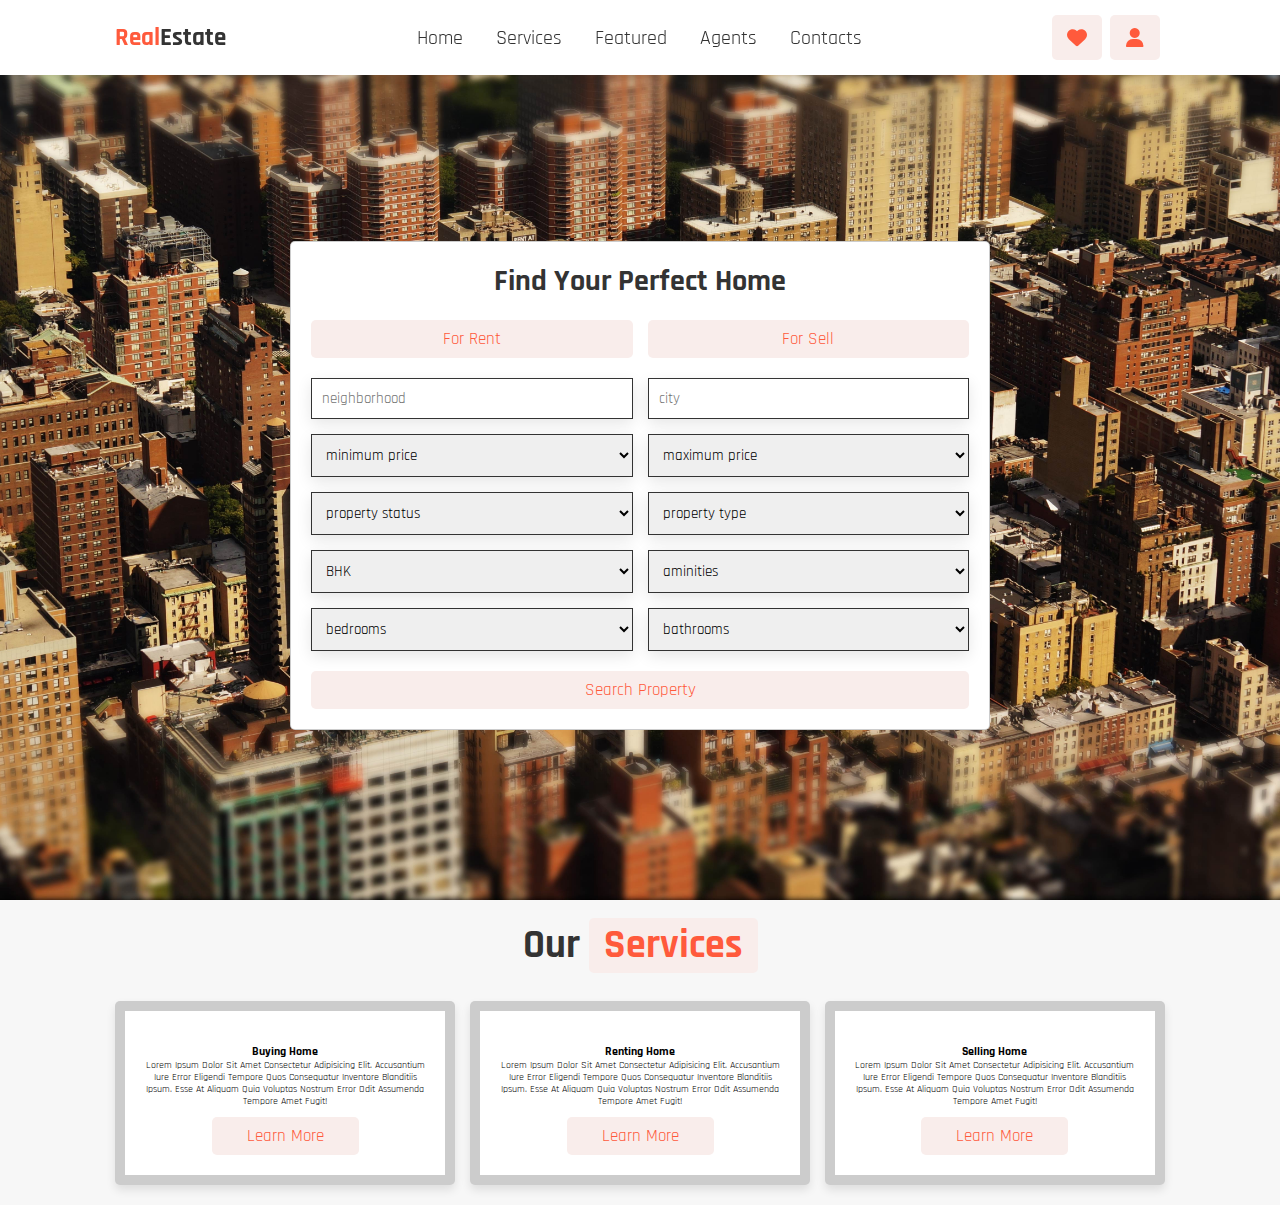
==== index.html @ be9873a5 "First commit" ====
<!DOCTYPE html>
<html lang="en">
    <head>
        <meta charset="UTF-8">
        <meta http-equiv="X-UA-Compatible" content="IE-edge">
        <meta name="viewport" content="width=device-width, initial-scale=1.0">
        <title> REMS </title>

        <!-- font awesome cdn link-->
        <link rel="stylesheet" href="https://cdnjs.cloudflare.com/ajax/libs/font-awesome/6.5.2/css/all.min.css">

      <!--  custom css file link -->
      <link rel="stylesheet" href="css/style.css">


    </head>
    <body>

        <!-- header section starts -->

        <header>

            <a href="#" class="logo"><span>real</span>Estate</a>

            <nav class="navbar">
                <a href="#home">home</a>
                <a href="#services">services</a>
                <a href="#featured">featured</a>
                <a href="#agents">agents</a>
                <a href="#contact">contacts</a>
            </nav>

            <div class="icons">
               <div id="menu-bars" class="fas fa-bars"></div>
               <a href="#" class="fas fa-heart"></a>
               <a href="#" class="fas fa-user"></a>
            </div>
        </header>
        
<!-- header section ends -->

<!-- home section starts-->

<section class="home" id="home">

    <form action="">

        <h3>find your perfect home</h3>

        <div class="buttons-container">
            <a href="#" class="btn">for rent</a>
            <a href="#" class="btn">for sell</a>
        </div>

        <div class="inputBox">
            <input type="search" name="" placeholder="neighborhood" id="">
            <input type="search" name="" placeholder="city" id="">
            <select name="" id="">
                <option value="" disabled hidden selected>minimum price</option>
                <option value="$5000">$5000</option> 
                <option value="$10000">$10000</option> 
                <option value="$15000">$15000</option> 
                <option value="$20000">$20000</option> 
                <option value="$25000">$25000</option> 
            </select>
            <select name="" id="">
                <option value="" disabled hidden selected>maximum price</option>
                <option value="$30000">$30000</option> 
                <option value="$35000">$35000</option> 
                <option value="$40000">$40000</option> 
                <option value="$45000">$45000</option> 
                <option value="$50000">$50000</option> 
            </select>
            <select name="" id="">
                <option value="" disabled hidden selected>property status</option>
                <option value="ready to move">ready to move</option> 
                <option value="under construction">under construction</option> 
                <option value="furnished">furnished</option> 
                <option value="semi-furnished">semi-furnished</option> 
                <option value="unfurnished">unfurnished</option> 
            </select>
            <select name="" id="">
                <option value="" disabled hidden selected>property type</option>
                <option value="flat">flat</option> 
                <option value="house">house</option> 
                <option value="shop">shop</option> 
                <option value="warehouse">warehouse</option> 
                <option value="land">land</option> 
            </select>
            <select name="" id="">
                <option value="" disabled hidden selected>BHK</option>
                <option value="1 BHK">1 BHK</option> 
                <option value="2 BHK">2 BHK</option> 
                <option value="3 BHK">3 BHK</option> 
                <option value="4 BHK">4 BHK</option> 
                <option value="5 BHK">5 BHK</option> 
            </select>
            <select name="" id="">
                <option value="" disabled hidden selected>aminities</option>
                <option value="parking sapce">parking sapce</option> 
                <option value="swimming pool">swimming pool</option> 
                <option value="playground">playground</option> 
                <option value="security">security</option> 
                <option value="all">all</option> 
            </select>
            <select name="" id="">
                <option value="" disabled hidden selected>bedrooms</option>
                <option value="1 bedroom">1 bedroom</option> 
                <option value="2 bedroom">2 bedroom</option> 
                <option value="3 bedroom">3 bedroom</option> 
                <option value="4 bedroom">4 bedroom</option> 
                <option value="5 bedroom">5 bedroom</option> 
            </select>
            <select name="" id="">
                <option value="" disabled hidden selected>bathrooms</option>
                <option value="1 bathroom">1 bathroom</option>
                <option value="2 bathroom">2 bathroom</option>
                <option value="3 bathroom">3 bathroom</option>
                <option value="4 bathroom">4 bathroom</option>
                <option value="5 bathroom">5 bathroom</option>
            </select>
        </div>

        <input type="submit" value="search property" class="btn">
    </form>

</section>

<!-- home section ends -->

<!-- services section starts -->

<section class="services" id="services">

    <h1 class="heading"> our <span>services</span> </h1>

    <div class="box-container">

        <div class="box">
            <img src="../REMS/images/s1.1.png" alt="">
            <h3>buying home</h3>
            <p>Lorem ipsum dolor sit amet consectetur adipisicing elit. Accusantium iure error eligendi tempore quos consequatur inventore blanditiis ipsum. Esse at aliquam quia voluptas nostrum error odit assumenda tempore amet fugit!</p>
            <a href="#" class="btn">learn more</a>
        </div>

        <div class="box">
            <img src="../REMS/images/s2.1.png" alt="">
            <h3>renting home</h3>
            <p>Lorem ipsum dolor sit amet consectetur adipisicing elit. Accusantium iure error eligendi tempore quos consequatur inventore blanditiis ipsum. Esse at aliquam quia voluptas nostrum error odit assumenda tempore amet fugit!</p>
            <a href="#" class="btn">learn more</a>
        </div>

        <div class="box">
            <img src="../REMS/images/s3.1.png" alt="">
            <h3>selling home</h3>
            <p>Lorem ipsum dolor sit amet consectetur adipisicing elit. Accusantium iure error eligendi tempore quos consequatur inventore blanditiis ipsum. Esse at aliquam quia voluptas nostrum error odit assumenda tempore amet fugit!</p>
            <a href="#" class="btn">learn more</a>
        </div>
    </div>
</section>
<!-- services section ends -->

<!-- featured section starts -->


<!-- featured section ends -->























<!-- javascript part-->
<script>

let menu = document.querySelector('#menu-bars');
let navbar = document.querySelector('.navbar');

menu.onclick = () =>{
    navbar.classList.toggle('active');
    menu.classList.toggle('fa-times');
}

window.onscroll = () =>{
    navbar.classList.remove('active');
    menu.classList.remove('fa-times');
}
</script>

</body>
</html>
---- css/style.css ----
/*
@import url('https://fonts.googleapis.com/css2?family=Jersey+15&display=swap');
*/

@import url('https://fonts.googleapis.com/css2?family=Rajdhani:wght@300;400;500;600;700&display=swap');

:root{
    --red:#ff5a3c;
    --light-red:#f9edeb;
}




*{
/*font-family: "Jersey 15", sans-serif;*/
font-family: "Rajdhani", sans-serif;
margin: 0; padding: 0;
box-sizing: border-box;
outline: none; border: none;
text-decoration: none;
text-transform: capitalize;
}

html{
    font-size: 62.5%;
    overflow-x: hidden;
    scroll-behavior: smooth;
    scroll-padding-top: 7rem;
}

body{
    background: #f7f7f7;
}

section{
    padding: 2rem 9%;
}

.btn{
    margin-top: 1rem;
    display: inline-block;
    padding: .8rem 3.5rem;
    border-radius: .5rem;
    font-size: 1.7rem;
    color: var(--red);
    background: var(--light-red);
    cursor: pointer;
    text-align: center;
}

.btn:hover{
   background: var(--red);
   color: #fff;
}

.heading{
    text-align: center;
    color: #333;
    font-size: 4rem;
    padding-bottom: 3rem;
}

.heading span{
    color:var(--red);
    background: var(--light-red);
    border-radius: .5rem;
    padding: .2rem 1.5rem;
}

header{
    position: fixed;
    top: 0; left: 0; right: 0;
    z-index: 1000;
    background: #fff;
    padding: 1.5rem 9%;
    box-shadow: 0 .5rem 1rem rgba(0, 0, 0, .1);
    display: flex;
    align-items: center;
    justify-content: space-between;
}

header .logo{
    font-weight: bolder;
    font-size: 2.5rem;
    color: #333;
}

header .logo span{
    color:var(--red);

}

header .navbar a{
    color: #333;
    font-size: 2rem;
    padding: 0 1.5rem;
}

header .navbar a.hover{
    color:var(var(--red));
}

header .icons #menu-bars,
header .icons a{
    height: 4.5rem;
    line-height: 4.5rem;
    width: 5rem;
    font-size: 2rem;
    margin-right: .5rem;
    border-radius: .5rem;
    color:var(--red);
    background:var(--light-red);
    text-align: center;
}

header .icons #menu-bars:hover,
header .icons a:hover{
    background-color:var(--red);
    color:#fff;
}  

header .icons #menu-bars{
    display: none;
}


.home{
    min-height: 100vh;
    background:url(../images/bgn.jpg) no-repeat;
    background-size: cover;
    background-position: center;
    background-attachment: fixed;
    display: flex;
    align-items: center;
    justify-content: center;
}

.home form{
    margin-top: 7rem;
    background: #fff;
    border-radius: .5rem;
    box-shadow: 0 .5 1rem rgba(0, 0, 0, .2);
    border: .1rem solid rgba(0, 0, 0, .2);
    width: 70rem;
    padding: 2rem;
}

.home form h3{
    text-align: center;
    color: #333;
    font-size: 3rem;
}

.home form .buttons-container{
    display: flex;
    gap: 1.5rem;
}

.home form .buttons-container .btn{
    flex: 1;
    
}

.home form .inputBox{
    display: flex;
    flex-wrap: wrap;
    gap: 1.5rem;
    margin-top: 2rem;
}

.home form .inputBox input,
.home form .inputBox select{
    flex: 1 1 25rem;
    border: .1rem solid #333;
    box-shadow: 0 .5rem 1.5rem rgba(0, 0, 0, .1);
    font-size: 1.5rem;
    padding: 1rem;
    text-transform: none;
}

.home form .btn{
    width: 100%;
    margin-top: 2rem;
}

.services .box-container{
    display: flex;
    flex-wrap: wrap;
    gap: 1.5rem;
}

.services .box-container .box{
    flex: 1 1 30rem;
    border-radius: .5rem;
    background: #fff;
    box-shadow: 0 .5rem 1rem rgba(0, 0, 0, .1);
    border: 1rem solid rgba(0, 0, 0, .2);
    text-align: center;
    padding: 2rem;
}

.services .box-container .box img{
    font-size: 1.5rem;
    color: #666;
    padding: .5rem 0;
    line-height: 2;
}












/* media quriies  */
@media (max-width:991px){
    html{
        font-size: 55%;
    }

    header{
        padding:1.5rem 1rem;
    }

    section{
        padding: 1.5rem;
    }
}

@media (max-width:768px){
    header .icons #menu-bars{
        display: inline-block;
    }    

    header .navbar{
        position: absolute;
        left: 0; right: 0%; top: 100%;
        background: #f7f7f7;
        border-top: .1rem solid #333;
        border-bottom: .2s linear;
        clip-path: polygon(0 0, 100% 0, 100% 0, 0 0);
    }

    header .navbar.active{
        clip-path: polygon(0 0, 100% 0, 100% 100%, 0% 100%);
    }

    header .navbar a{
        display: block;
        padding: 1.5rem;
        margin: 1.5rem;
        background: #fff;
        border:.1rem solid #333;
        box-shadow: 0 .5rem 1rem rgba(0, 0, 0, .1);
        border-radius: .5rem;
    }
}

@media (max-width:450px){
    html{
        font-size: 50%;
    }
}
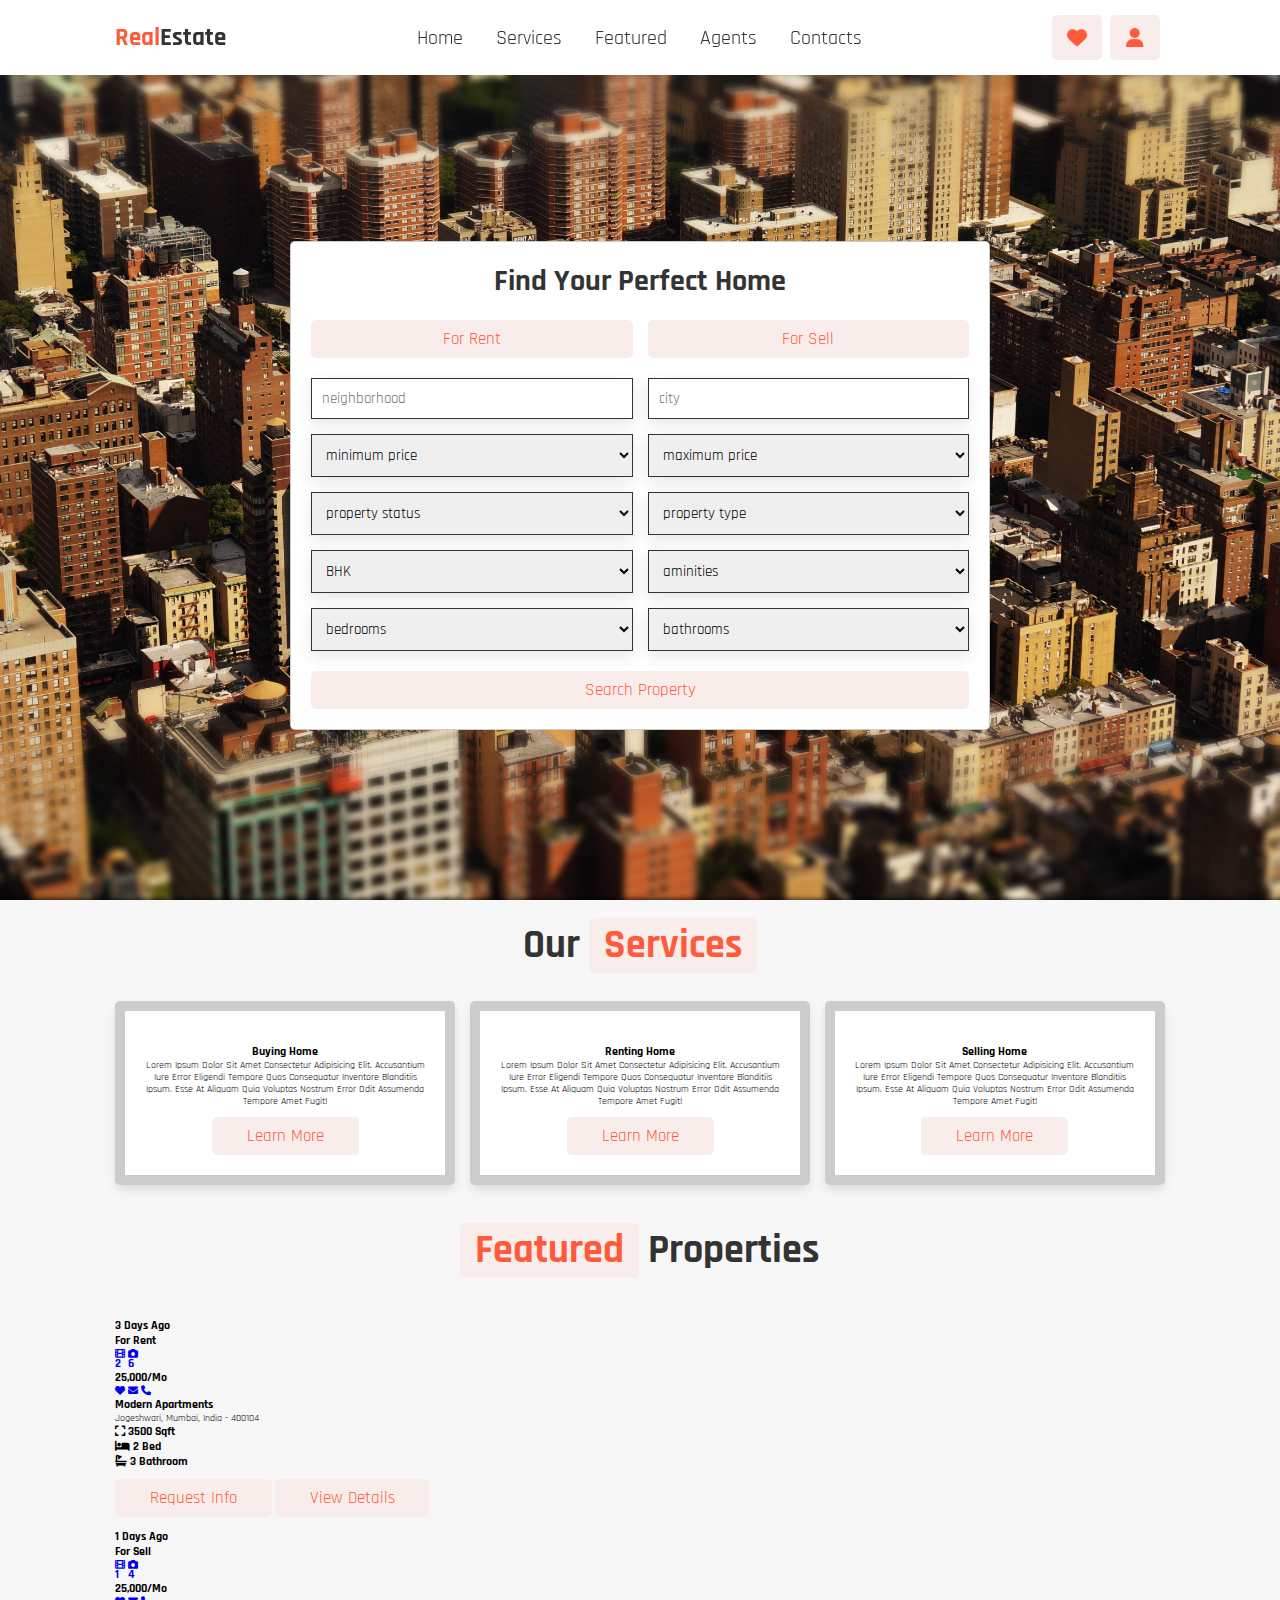
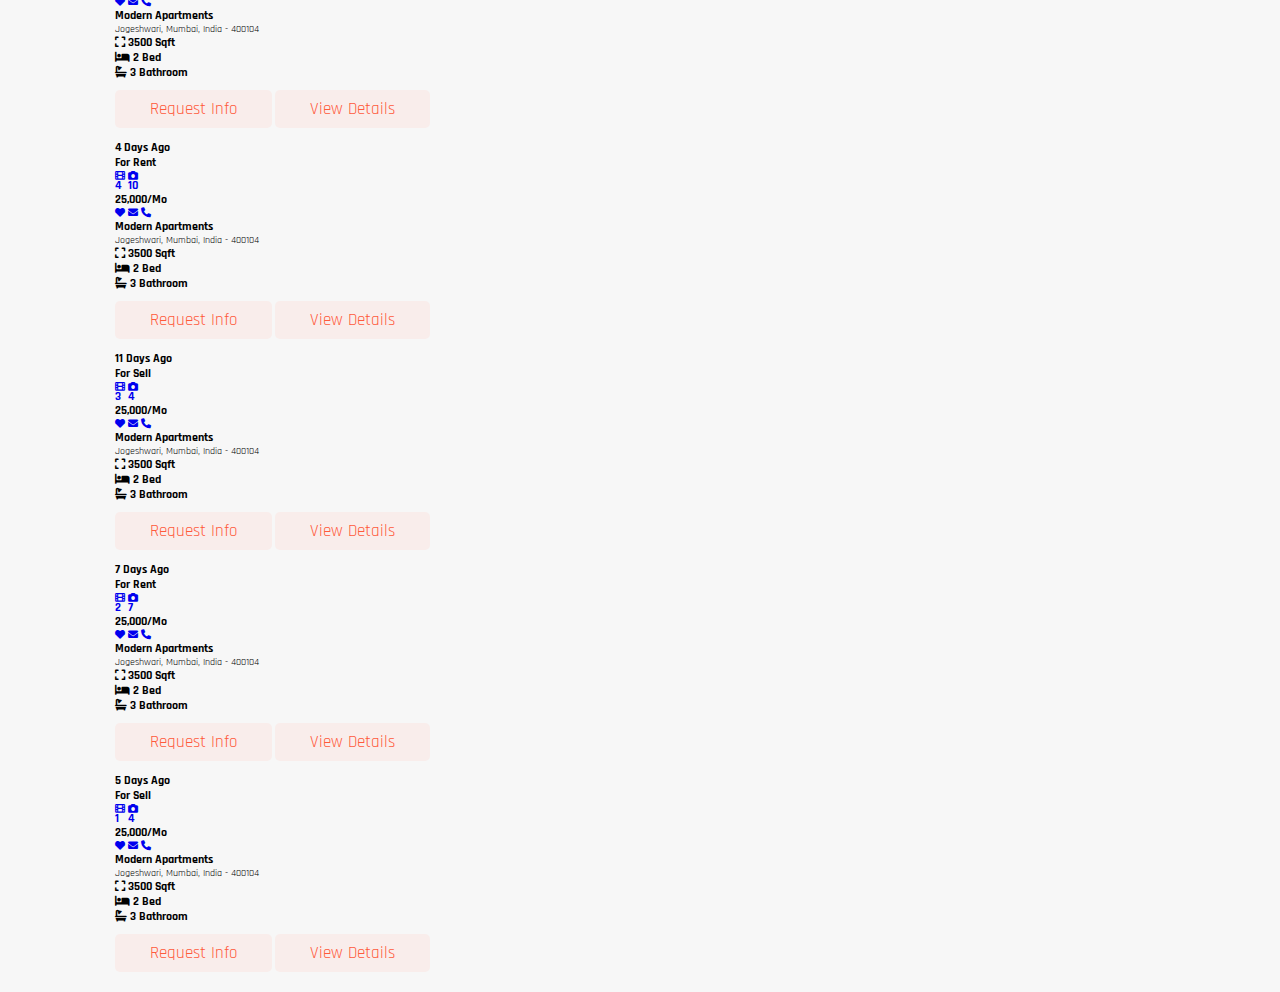
==== commit 00d46898: "Fix" ====
--- a/index.html
+++ b/index.html
@@ -10,7 +10,7 @@
         <link rel="stylesheet" href="https://cdnjs.cloudflare.com/ajax/libs/font-awesome/6.5.2/css/all.min.css">
 
       <!--  custom css file link -->
-      <link rel="stylesheet" href="css/style.css">
+      <link rel="stylesheet" href="../css/style.css">
 
 
     </head>
@@ -137,21 +137,21 @@
     <div class="box-container">
 
         <div class="box">
-            <img src="../REMS/images/s1.1.png" alt="">
+            <img src="../images/s1.1.jpg" alt="">
             <h3>buying home</h3>
             <p>Lorem ipsum dolor sit amet consectetur adipisicing elit. Accusantium iure error eligendi tempore quos consequatur inventore blanditiis ipsum. Esse at aliquam quia voluptas nostrum error odit assumenda tempore amet fugit!</p>
             <a href="#" class="btn">learn more</a>
         </div>
 
         <div class="box">
-            <img src="../REMS/images/s2.1.png" alt="">
+            <img src="../images/s2.1.jpg" alt="">
             <h3>renting home</h3>
             <p>Lorem ipsum dolor sit amet consectetur adipisicing elit. Accusantium iure error eligendi tempore quos consequatur inventore blanditiis ipsum. Esse at aliquam quia voluptas nostrum error odit assumenda tempore amet fugit!</p>
             <a href="#" class="btn">learn more</a>
         </div>
 
         <div class="box">
-            <img src="../REMS/images/s3.1.png" alt="">
+            <img src="../images/s3.1.jpg" alt="">
             <h3>selling home</h3>
             <p>Lorem ipsum dolor sit amet consectetur adipisicing elit. Accusantium iure error eligendi tempore quos consequatur inventore blanditiis ipsum. Esse at aliquam quia voluptas nostrum error odit assumenda tempore amet fugit!</p>
             <a href="#" class="btn">learn more</a>
@@ -162,7 +162,253 @@
 
 <!-- featured section starts -->
 
-
+<section class="featured" id="featured">
+
+    <h1 class="heading"> <span>featured</span> properties </h1>
+
+    <div class="box-container">
+
+        <!-- 1 -->
+
+        <div class="box">
+
+            <div class="image-container">
+                <img src="https://housing-images.n7net.in/012c1500/376ad5ca2b99c55641505dd38dfd985c/v0/fs.jpeg" alt="">
+                <div class="info">
+                    <h3> 3 days ago</h3>
+                    <h3> for rent </h3>
+                </div>
+                <div class="icons">
+                    <a href="#" class="fas fa-film"><h3>2</h3></a>
+                    <a href="#" class="fas fa-camera"><h3>6</h3></a>
+                </div>
+            </div>
+            <div class="content">
+                <div class="price">
+                    <h3>25,000/mo</h3>
+                    <a href="#" class="fas fa-heart"></a> 
+                    <a href="#" class="fas fa-envelope"></a> 
+                    <a href="#" class="fas fa-phone"></a> 
+                </div>
+            <div class="location">
+                <h3>modern apartments</h3>
+                <p>jogeshwari, mumbai, india - 400104</p>
+            </div>
+            <div class="details">
+                <h3> <i class="fas fa-expand"></i> 3500 sqft </h3>
+                <h3> <i class="fas fa-bed"></i> 2 bed </h3>
+                <h3> <i class="fas fa-bath"></i> 3 bathroom </h3>
+            </div>  
+        
+        <div class="buttons">
+            <a href="#" class="btn">request info</a>
+            <a href="#" class="btn">view details</a>
+        </div>
+    </div>
+</div>
+
+
+        <!-- 2 -->
+
+        <div class="box">
+
+            <div class="image-container">
+                <img src="https://housing-images.n7net.in/012c1500/2820d4ae00b3ce3fc4af84c2e095df73/v0/fs.jpeg" alt="">
+                <div class="info">
+                    <h3> 1 days ago</h3>
+                    <h3> for sell </h3>
+                </div>
+                <div class="icons">
+                    <a href="#" class="fas fa-film"> <h3> 1 </h3> </a>
+                    <a href="#" class="fas fa-camera"> <h3> 4 </h3> </a>
+                </div>
+            </div>
+            <div class="content">
+                <div class="price">
+                    <h3>25,000/mo</h3>
+                    <a href="#" class="fas fa-heart"></a> 
+                    <a href="#" class="fas fa-envelope"></a> 
+                    <a href="#" class="fas fa-phone"></a> 
+                </div>
+            <div class="location">
+                <h3>modern apartments</h3>
+                <p>jogeshwari, mumbai, india - 400104</p>
+            </div>
+            <div class="details">
+                <h3> <i class="fas fa-expand"></i> 3500 sqft </h3>
+                <h3> <i class="fas fa-bed"></i> 2 bed </h3>
+                <h3> <i class="fas fa-bath"></i> 3 bathroom </h3>
+            </div>  
+        
+        <div class="buttons">
+            <a href="#" class="btn">request info</a>
+            <a href="#" class="btn">view details</a>
+        </div>
+    </div>    
+</div>
+
+
+        <!-- 3 -->
+
+        <div class="box">
+
+            <div class="image-container">
+                <img src="https://housing-images.n7net.in/012c1500/203b694adbeec4248b8718a3b1bd56b5/v0/fs.jpg" alt="">
+                <div class="info">
+                    <h3> 4 days ago</h3>
+                    <h3> for rent </h3>
+                </div>
+                <div class="icons">
+                    <a href="#" class="fas fa-film"> <h3> 4 </h3> </a>
+                    <a href="#" class="fas fa-camera"> <h3> 10 </h3> </a>
+                </div>
+            </div>
+            <div class="content">
+                <div class="price">
+                    <h3>25,000/mo</h3>
+                    <a href="#" class="fas fa-heart"></a> 
+                    <a href="#" class="fas fa-envelope"></a> 
+                    <a href="#" class="fas fa-phone"></a> 
+                </div>
+            <div class="location">
+                <h3>modern apartments</h3>
+                <p>jogeshwari, mumbai, india - 400104</p>
+            </div>
+            <div class="details">
+                <h3> <i class="fas fa-expand"></i> 3500 sqft </h3>
+                <h3> <i class="fas fa-bed"></i> 2 bed </h3>
+                <h3> <i class="fas fa-bath"></i> 3 bathroom </h3>
+            </div>  
+        
+        <div class="buttons">
+            <a href="#" class="btn">request info</a>
+            <a href="#" class="btn">view details</a>
+        </div>
+    </div>
+</div>
+
+
+        <!-- 4 -->
+
+        
+        <div class="box">
+
+            <div class="image-container">
+                <img src="https://housing-images.n7net.in/012c1500/4b4434d0976657ac82e376d547b1c59c/v0/fs.jpeg" alt="">
+                <div class="info">
+                    <h3> 11 days ago</h3>
+                    <h3> for sell </h3>
+                </div>
+                <div class="icons">
+                    <a href="#" class="fas fa-film"> <h3> 3 </h3> </a>
+                    <a href="#" class="fas fa-camera"> <h3> 4 </h3> </a>
+                </div>
+            </div>
+            <div class="content">
+                <div class="price">
+                    <h3>25,000/mo</h3>
+                    <a href="#" class="fas fa-heart"></a> 
+                    <a href="#" class="fas fa-envelope"></a> 
+                    <a href="#" class="fas fa-phone"></a> 
+                </div>
+            <div class="location">
+                <h3>modern apartments</h3>
+                <p>jogeshwari, mumbai, india - 400104</p>
+            </div>
+            <div class="details">
+                <h3> <i class="fas fa-expand"></i> 3500 sqft </h3>
+                <h3> <i class="fas fa-bed"></i> 2 bed </h3>
+                <h3> <i class="fas fa-bath"></i> 3 bathroom </h3>
+            </div>  
+        
+        <div class="buttons">
+            <a href="#" class="btn">request info</a>
+            <a href="#" class="btn">view details</a>
+        </div>
+    </div>
+</div>
+
+
+        <!-- 5 -->
+
+        
+        <div class="box">
+
+            <div class="image-container">
+                <img src="https://housing-images.n7net.in/012c1500/045d7229da0fc20b347deeb621adb66b/v0/fs.jpeg" alt="">
+                <div class="info">
+                    <h3> 7 days ago</h3>
+                    <h3> for rent </h3>
+                </div>
+                <div class="icons">
+                    <a href="#" class="fas fa-film"> <h3> 2 </h3> </a>
+                    <a href="#" class="fas fa-camera"> <h3> 7 </h3> </a>
+                </div>
+            </div>
+            <div class="content">
+                <div class="price">
+                    <h3>25,000/mo</h3>
+                    <a href="#" class="fas fa-heart"></a> 
+                    <a href="#" class="fas fa-envelope"></a> 
+                    <a href="#" class="fas fa-phone"></a> 
+                </div>
+            <div class="location">
+                <h3>modern apartments</h3>
+                <p>jogeshwari, mumbai, india - 400104</p>
+            </div>
+            <div class="details">
+                <h3> <i class="fas fa-expand"></i> 3500 sqft </h3>
+                <h3> <i class="fas fa-bed"></i> 2 bed </h3>
+                <h3> <i class="fas fa-bath"></i> 3 bathroom </h3>
+            </div>  
+        
+        <div class="buttons">
+            <a href="#" class="btn">request info</a>
+            <a href="#" class="btn">view details</a>
+        </div>
+    </div>
+</div>
+
+        <!-- 6 -->
+
+
+        <div class="box">
+
+            <div class="image-container">
+                <img src="https://housing-images.n7net.in/01c16c28/04823b43ef2d843ff7b2fba5a3ac55c8/v0/fs.jpg" alt="">
+                <div class="info">
+                    <h3> 5 days ago</h3>
+                    <h3> for sell </h3>
+                </div>
+                <div class="icons">
+                    <a href="#" class="fas fa-film"> <h3> 1 </h3> </a>
+                    <a href="#" class="fas fa-camera"> <h3> 4 </h3> </a>
+                </div>
+            </div>
+            <div class="content">
+                <div class="price">
+                    <h3>25,000/mo</h3>
+                    <a href="#" class="fas fa-heart"></a> 
+                    <a href="#" class="fas fa-envelope"></a> 
+                    <a href="#" class="fas fa-phone"></a> 
+                </div>
+                <div class="location">
+                    <h3>modern apartments</h3>
+                    <p>jogeshwari, mumbai, india - 400104</p>
+                </div>
+                <div class="details">
+                    <h3> <i class="fas fa-expand"></i> 3500 sqft </h3>
+                    <h3> <i class="fas fa-bed"></i> 2 bed </h3>
+                    <h3> <i class="fas fa-bath"></i> 3 bathroom </h3>
+                </div>  
+                <div class="buttons">
+                 <a href="#" class="btn">request info</a>
+                 <a href="#" class="btn">view details</a>
+                </div>
+           </div>
+        </div>
+
+</section>
 <!-- featured section ends -->
 
 
@@ -205,4 +451,4 @@
 </script>
 
 </body>
-</html>+</html>
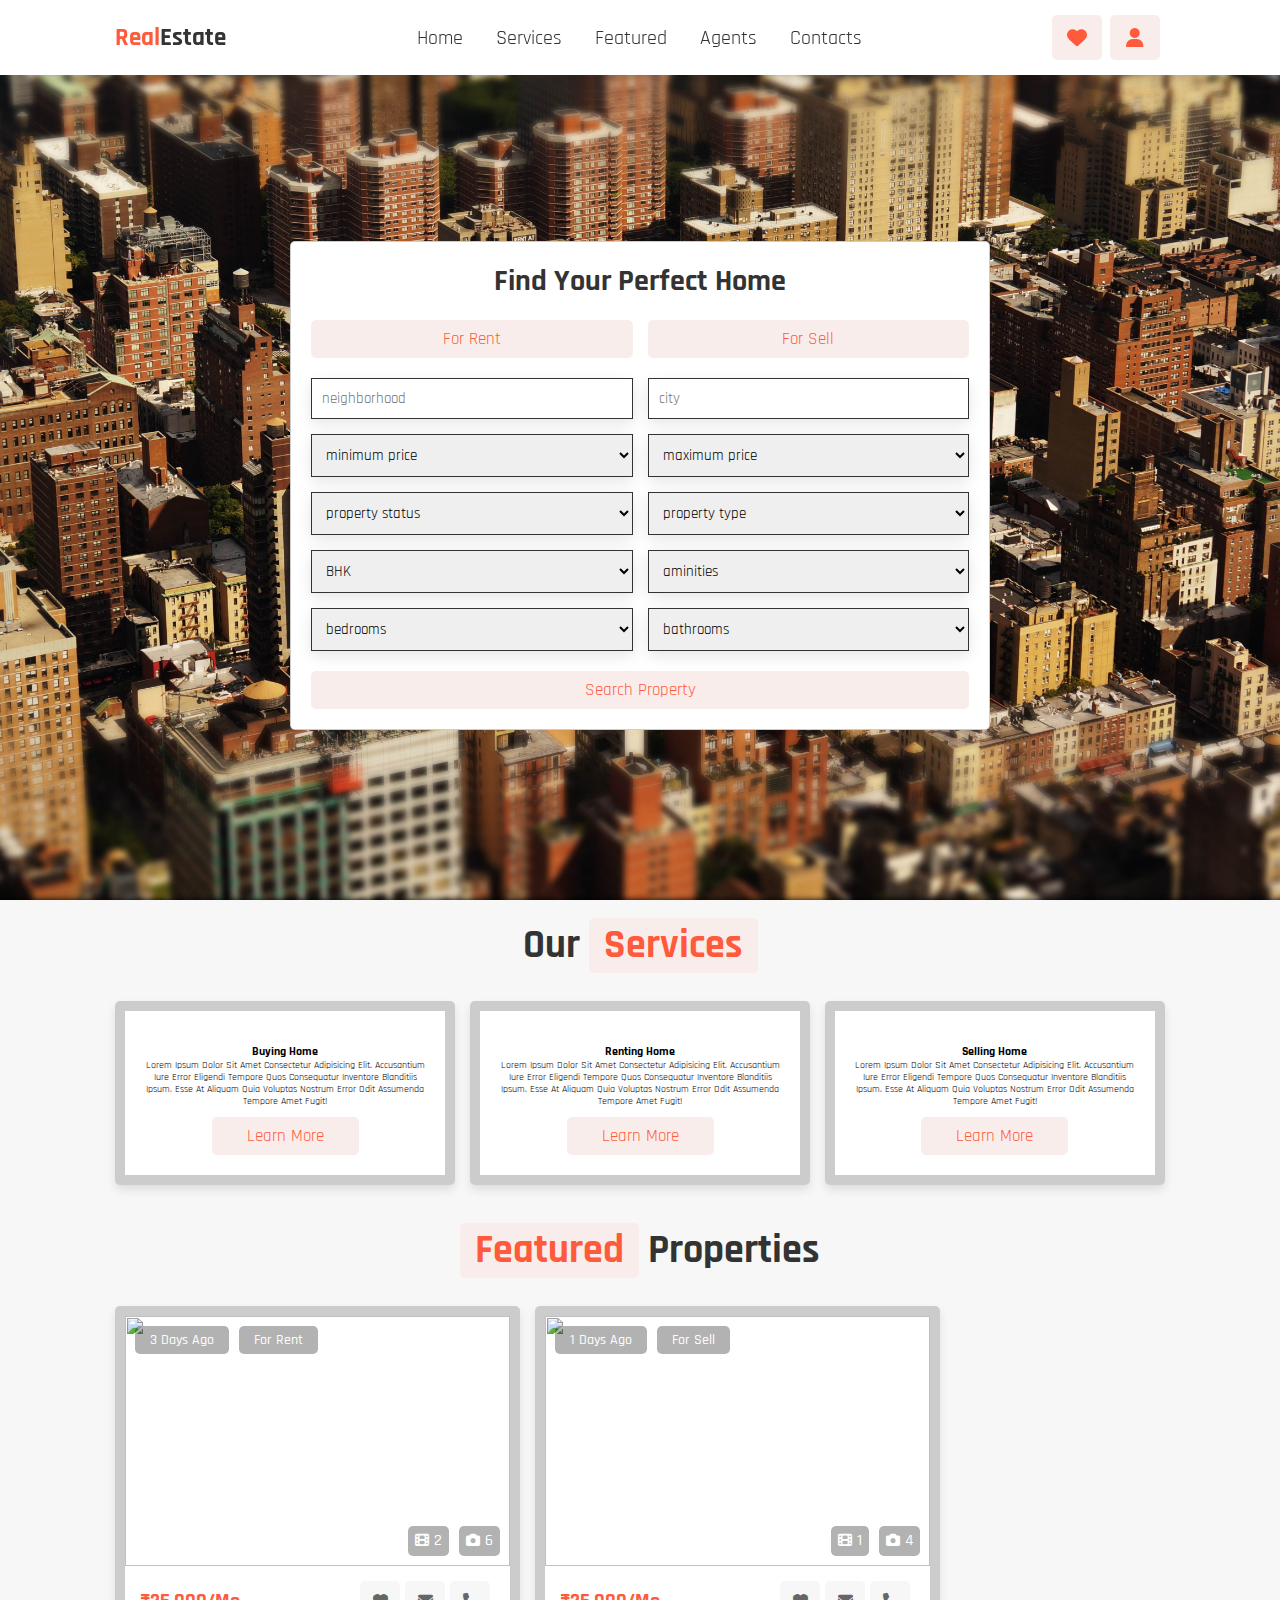
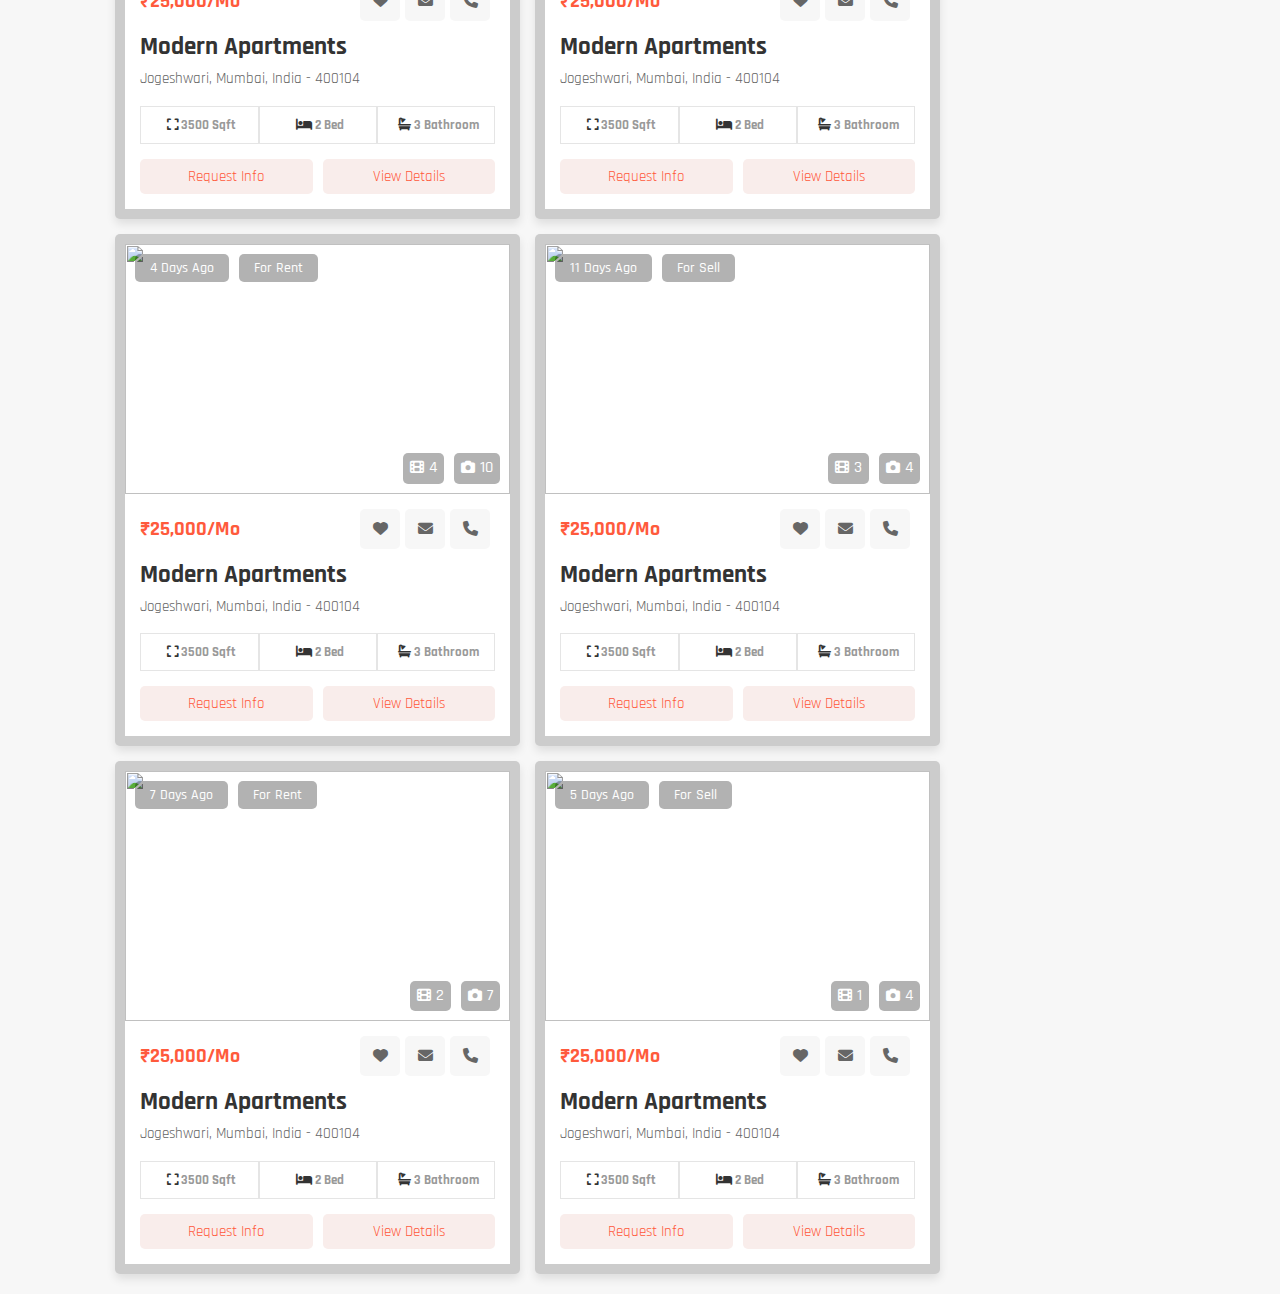
==== commit 7e751f30: "Fix" ====
--- a/index.html
+++ b/index.html
@@ -10,7 +10,7 @@
         <link rel="stylesheet" href="https://cdnjs.cloudflare.com/ajax/libs/font-awesome/6.5.2/css/all.min.css">
 
       <!--  custom css file link -->
-      <link rel="stylesheet" href="../css/style.css">
+      <link rel="stylesheet" href="css/style.css">
 
 
     </head>
@@ -137,21 +137,21 @@
     <div class="box-container">
 
         <div class="box">
-            <img src="../images/s1.1.jpg" alt="">
+            <img src="images/s1.1.jpg" alt="">
             <h3>buying home</h3>
             <p>Lorem ipsum dolor sit amet consectetur adipisicing elit. Accusantium iure error eligendi tempore quos consequatur inventore blanditiis ipsum. Esse at aliquam quia voluptas nostrum error odit assumenda tempore amet fugit!</p>
             <a href="#" class="btn">learn more</a>
         </div>
 
         <div class="box">
-            <img src="../images/s2.1.jpg" alt="">
+            <img src="images/s2.1.jpg" alt="">
             <h3>renting home</h3>
             <p>Lorem ipsum dolor sit amet consectetur adipisicing elit. Accusantium iure error eligendi tempore quos consequatur inventore blanditiis ipsum. Esse at aliquam quia voluptas nostrum error odit assumenda tempore amet fugit!</p>
             <a href="#" class="btn">learn more</a>
         </div>
 
         <div class="box">
-            <img src="../images/s3.1.jpg" alt="">
+            <img src="images/s3.1.jpg" alt="">
             <h3>selling home</h3>
             <p>Lorem ipsum dolor sit amet consectetur adipisicing elit. Accusantium iure error eligendi tempore quos consequatur inventore blanditiis ipsum. Esse at aliquam quia voluptas nostrum error odit assumenda tempore amet fugit!</p>
             <a href="#" class="btn">learn more</a>
@@ -185,7 +185,7 @@
             </div>
             <div class="content">
                 <div class="price">
-                    <h3>25,000/mo</h3>
+                    <h3>₹25,000/mo</h3>
                     <a href="#" class="fas fa-heart"></a> 
                     <a href="#" class="fas fa-envelope"></a> 
                     <a href="#" class="fas fa-phone"></a> 
@@ -225,7 +225,7 @@
             </div>
             <div class="content">
                 <div class="price">
-                    <h3>25,000/mo</h3>
+                    <h3>₹25,000/mo</h3>
                     <a href="#" class="fas fa-heart"></a> 
                     <a href="#" class="fas fa-envelope"></a> 
                     <a href="#" class="fas fa-phone"></a> 
@@ -265,7 +265,7 @@
             </div>
             <div class="content">
                 <div class="price">
-                    <h3>25,000/mo</h3>
+                    <h3>₹25,000/mo</h3>
                     <a href="#" class="fas fa-heart"></a> 
                     <a href="#" class="fas fa-envelope"></a> 
                     <a href="#" class="fas fa-phone"></a> 
@@ -306,7 +306,7 @@
             </div>
             <div class="content">
                 <div class="price">
-                    <h3>25,000/mo</h3>
+                    <h3>₹25,000/mo</h3>
                     <a href="#" class="fas fa-heart"></a> 
                     <a href="#" class="fas fa-envelope"></a> 
                     <a href="#" class="fas fa-phone"></a> 
@@ -347,7 +347,7 @@
             </div>
             <div class="content">
                 <div class="price">
-                    <h3>25,000/mo</h3>
+                    <h3>₹25,000/mo</h3>
                     <a href="#" class="fas fa-heart"></a> 
                     <a href="#" class="fas fa-envelope"></a> 
                     <a href="#" class="fas fa-phone"></a> 
@@ -387,7 +387,7 @@
             </div>
             <div class="content">
                 <div class="price">
-                    <h3>25,000/mo</h3>
+                    <h3>₹25,000/mo</h3>
                     <a href="#" class="fas fa-heart"></a> 
                     <a href="#" class="fas fa-envelope"></a> 
                     <a href="#" class="fas fa-phone"></a> 
--- a/css/style.css
+++ b/css/style.css
@@ -208,6 +208,168 @@
 }
 
 
+.featured .box-container{
+    display: flex;
+    flex-wrap: wrap;
+    gap: 1.5rem;
+}
+
+.featured .box-container .box{
+    border: 1rem solid rgba(0, 0, 0, .2);
+    box-shadow: 0 .5rem 1rem rgba(0, 0, 0, .1);
+    border-radius: .5rem;
+    overflow: hidden;
+    background: #fff;
+    flex: 1 1 30;
+    width: 40.5rem;
+}
+
+.featured .box-container .box .image-container{
+    overflow: hidden;
+    position: relative;
+    width: 100%;
+    height:25rem;
+}
+
+.featured .box-container .box .image-container img{
+    width: 100%;
+    height: 100%;
+    object-fit: cover;
+    transition: .2s linear;
+}
+
+.featured .box-container .box:hover .image-container img{
+    transform: scale(1.1);
+}
+
+.featured .box-container .box .image-container .info{
+    position: absolute;
+    top: 1rem; left: 0;
+    display: flex;
+}
+
+.featured .box-container .box .image-container .info h3{
+    font-weight: 500;
+    font-size: 1.4rem;
+    color: #fff;
+    background: rgba(0, 0, 0, .3);
+    border-radius: .5rem;
+    padding: .5rem 1.5rem;
+    margin-left: 1rem;
+}
+
+.featured .box-container .box .image-container .icons{
+    position: absolute;
+    bottom: 1rem; right: 0;
+    display: flex;
+}
+
+.featured .box-container .box .image-container .icons a{
+    font-size: 1.4rem;
+    color: #fff;
+    display: flex;
+    border-radius: .5rem;
+    background: rgba(0, 0, 0, .3);
+    margin-right: 1rem;
+    padding: .7rem;
+}
+
+.featured .box-container .box .image-container .icons a h3{
+    font-weight: 500;
+    padding-left: .5rem;
+}
+
+.featured .box-container .box .image-container .icons a:hover{
+    background: var(--red);
+}
+
+.featured .box-container .box .content{
+    padding: 1.5rem;
+}
+
+.featured .box-container .box .content .price{
+    display: flex;
+    align-items: center;
+}
+
+.featured .box-container .box .content .price h3{
+    color: var(--red);
+    font-size: 2rem;
+    margin-right: auto;
+}
+
+.featured .box-container .box .content .price a{
+    color: #666;
+    font-size: 1.5rem;
+    margin-right: .5rem;
+    border-radius: .5rem;
+    height: 4rem;
+    width: 4rem;
+    line-height: 4rem;
+    text-align: 4rem;
+    text-align: center;
+    background: #f7f7f7;
+}
+
+.featured .box-container .box .content .price a:hover{
+    background: var(--red);
+    color: #f7f7f7;
+}
+
+.featured .box-container .box .content .location{
+    padding: 1rem 0;
+}
+
+.featured .box-container .box .content .location h3{
+    font-size: 2.5rem;
+    color: #333;
+}
+
+.featured .box-container .box .content .location p{
+    font-size: 1.5rem;
+    color: #666;
+    line-height: 1.5;
+    padding-top: .5rem;
+}
+
+
+.featured .box-container .box .content .details{
+    padding: .5rem 0;
+    display: flex;
+}
+
+.featured .box-container .box .content .details h3{
+    flex: 1;
+    padding: 1rem;
+    border: .1rem solid rgba(0, 0, 0, .1);
+    color: #999;
+    font-size: 1.3rem;
+    text-align: center;
+}
+
+.featured .box-container .box .content .details h3 i{
+    color: #333;
+    padding-left: .5rem;
+}
+
+.featured .box-container .box .content .buttons{
+    display: flex;
+    gap: 1rem;
+}
+
+.featured .box-container .box .content .buttons .btn{
+    flex: 1;
+    font-size: 1.5rem;
+}
+
+
+
+
+
+
+
+
+
 
 
 
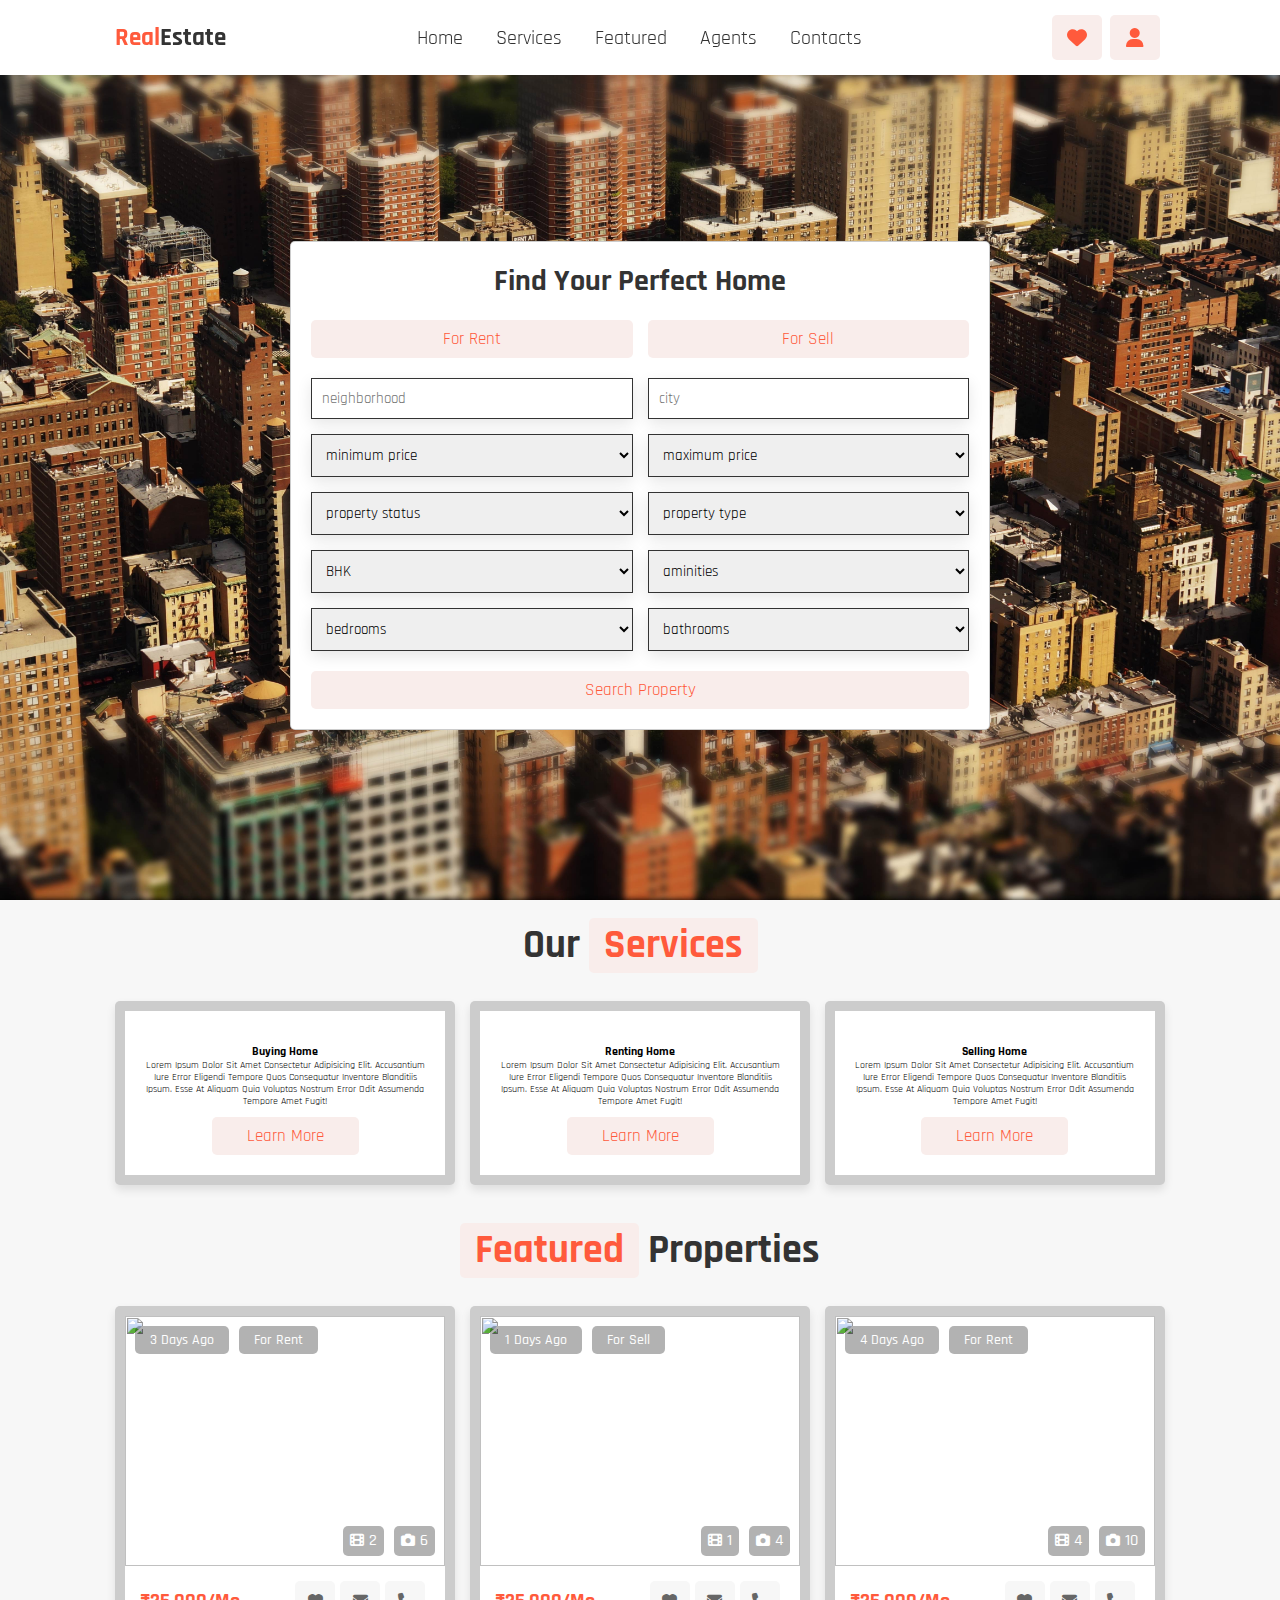
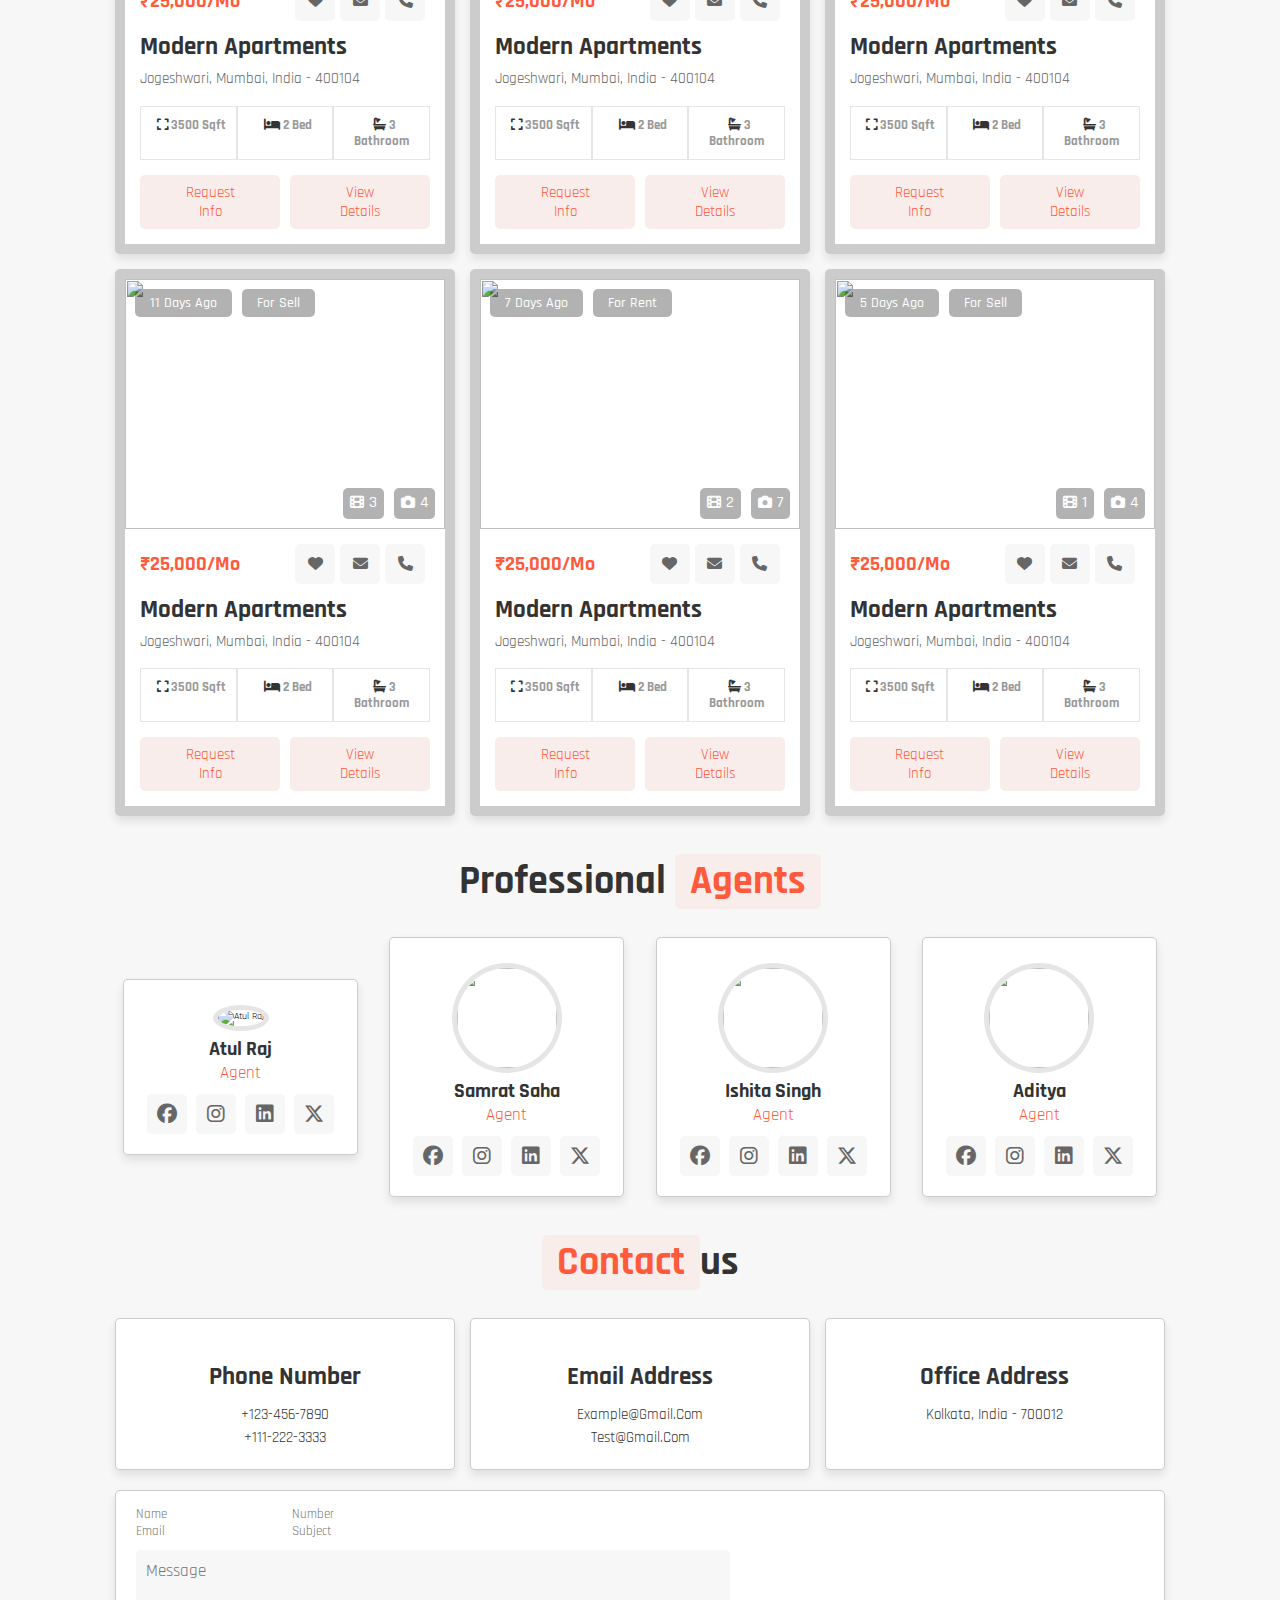
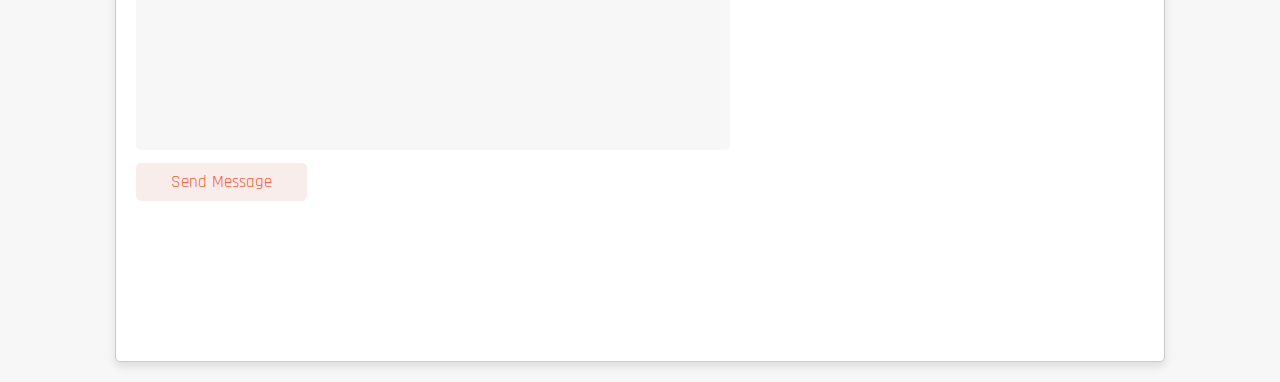
==== commit a9daf5af: "Contact section added" ====
--- a/index.html
+++ b/index.html
@@ -411,10 +411,134 @@
 </section>
 <!-- featured section ends -->
 
-
-
-
-
+<!-- Agents section starts -->
+
+<section class="agents" id="agents">
+
+    <h1 class="heading"> professional <span>agents</span></h1>
+
+    <div class="box-container">
+<!-- Atul Raj -->
+        <div class="box">
+            <a href="#" class="fas fa-envelope"></a>
+            <a href="#" class="fas fa-phone"></a>
+            <img src="images/atul.jpg" alt="Atul Raj">
+            <h3>Atul Raj</h3>
+            <span>Agent</span>
+            <div class="share">
+                <a href="#" class="fab fa-facebook"></a>
+                <a href="#" class="fab fa-instagram"></a>
+                <a href="#" class="fab fa-linkedin"></a>
+                <a href="#" class="fab fa-x-twitter"></a>
+            </div>
+        </div>
+
+<!-- Samrat saha -->
+        <div class="box">
+            <a href="#" class="fas fa-envelope"></a>
+            <a href="#" class="fas fa-phone"></a>
+            <img src="images/samrat.jpg" alt="">
+            <h3>Samrat Saha</h3>
+            <span>Agent</span>
+            <div class="share">
+                <a href="#" class="fab fa-facebook"></a>
+                <a href="#" class="fab fa-instagram"></a>
+                <a href="#" class="fab fa-linkedin"></a>
+                <a href="#" class="fab fa-x-twitter"></a>
+            </div>
+        </div>
+
+
+<!-- Ishita Singh -->
+         <div class="box">
+            <a href="#" class="fas fa-envelope"></a>
+            <a href="#" class="fas fa-phone"></a>
+            <img src="images/ishita.jpg" alt="">
+            <h3>Ishita Singh</h3>
+            <span>Agent</span>
+            <div class="share">
+                <a href="#" class="fab fa-facebook"></a>
+                <a href="#" class="fab fa-instagram"></a>
+                <a href="#" class="fab fa-linkedin"></a>
+                <a href="#" class="fab fa-x-twitter"></a>
+            </div>
+        </div>
+
+
+<!-- Aditya -->
+         <div class="box">
+            <a href="#" class="fas fa-envelope"></a>
+            <a href="#" class="fas fa-phone"></a>
+            <img src="images/aditya.jpg" alt="">
+            <h3>Aditya</h3>
+            <span>Agent</span>
+            <div class="share">
+                <a href="#" class="fab fa-facebook"></a>
+                <a href="#" class="fab fa-instagram"></a>
+                <a href="#" class="fab fa-linkedin"></a>
+                <a href="#" class="fab fa-x-twitter"></a>
+            </div>
+        </div>
+    </div>
+</section>
+
+<!-- Agents section ends -->
+
+<!-- contact section starts -->
+
+<section class="contact" id="contact">
+
+    <h1 class="heading"><span>contact</span>us</h1>
+
+    <div class="icons-container">
+
+        <div class="icons">
+            <img src="https://cdn-icons-png.flaticon.com/128/3059/3059408.png" alt="">
+            <h3>phone number</h3>
+            <p>+123-456-7890</p>
+            <p>+111-222-3333</p>
+        </div>
+
+        <div class="icons">
+            <img src="https://cdn-icons-png.flaticon.com/128/482/482138.png" alt="">
+            <h3>email address</h3>
+            <p>example@gmail.com</p>
+            <p>test@gmail.com</p>
+        </div>
+
+        <div class="icons">
+            <img src="https://cdn-icons-png.flaticon.com/128/535/535239.png" alt="">
+            <h3>office address</h3>
+            <p>kolkata, india - 700012</p>
+        </div>
+    </div>
+
+    <div class="row">
+
+        <form action="">
+            <div class="inutBox">
+                <input type="text" placeholder="name">
+                <input type="number" placeholder="number">
+            </div>
+            <div class="inutBox">
+                <input type="email" placeholder="email">
+                <input type="text" placeholder="subject">
+            </div>
+            <textarea name="" placeholder="Message" id="" cols="30" rows="10"></textarea>
+            <input type="submit" value="send message" class="btn">
+        </form>
+
+        <iframe class="map" src="https://www.google.com/maps/embed?pb=!1m18!1m12!1m3!1d117925.33439927742!2d88.34735275!3d22.53542735!2m3!1f0!2f0!3f0!3m2!1i1024!2i768!4f13.1!3m3!1m2!1s0x39f882db4908f667%3A0x43e330e68f6c2cbc!2sKolkata%2C%20West%20Bengal!5e0!3m2!1sen!2sin!4v1714232722433!5m2!1sen!2sin" width="600" height="450" style="border:0;" allowfullscreen="" loading="lazy" referrerpolicy="no-referrer-when-downgrade"></iframe>
+    </div>
+</section>
+
+<!-- contact section ends -->
+
+<!-- footer section starts -->
+
+
+
+<!-- footer section ends -->
 
 
 
--- a/css/style.css
+++ b/css/style.css
@@ -220,8 +220,8 @@
     border-radius: .5rem;
     overflow: hidden;
     background: #fff;
-    flex: 1 1 30;
-    width: 40.5rem;
+    flex: 1 1 31rem;
+
 }
 
 .featured .box-container .box .image-container{
@@ -361,6 +361,171 @@
     flex: 1;
     font-size: 1.5rem;
 }
+
+.agents .box-container{
+    display: flex;
+    flex-wrap: wrap;
+    gap: 1.5rem;
+}
+
+.agents .box-container .box{
+    background: #fff;
+    text-align: center;
+    border: .1rem solid rgba(0, 0, 0, .2);
+    box-shadow: 0 .5rem 1rem rgba(0, 0, 0, .1);
+    border-radius: .5rem;
+    padding: 2rem;
+    margin:auto;
+    /* position: relative; */
+    /* width: 26rem; */
+    /* flex: 1 1 10rem; */
+}
+
+.agents .box-container .box .fa-envelope{
+    position: absolute;
+    top: 1.8rem; left: 2rem;
+    color: #333;
+    font-size: 2rem;
+}
+
+.agents .box-container .box .fa-envelope:hover{
+    color: var(--red);
+}
+
+.agents .box-container .box .fa-phone{
+    position: absolute;
+    top: 1.8rem; right: 2rem;
+    color: #333;
+    font-size: 2rem;
+}
+
+.agents .box-container .box .fa-phone:hover{
+    color: var(--red);
+}
+
+.agents .box-container .box img{
+    border-radius: 50%;
+    box-shadow: 0 0 0 .5rem rgba(0, 0, 0, .1);
+    object-fit: cover;
+    height: 10rem;
+    width: 10rem;
+    margin: 1rem 0;
+}
+
+.agents .box-container .box h3{
+    font-size: 2rem;
+    color: #333;
+}
+
+.agents .box-container .box span{
+    font-size: 1.7rem;
+    color: var(--red);
+}
+
+.agents .box-container .box .share{
+    padding-top: 1rem;
+}
+
+.agents .box-container .box .share a{
+    margin:0 .3rem;
+    height: 4rem;
+    width: 4rem;
+    line-height: 4rem;
+    background: #f7f7f7;
+    color: #666;
+    border-radius: .5rem;
+    font-size: 2rem;
+}
+
+.agents .box-container .box .share a:hover{
+    color: #f7f7f7;
+    background-color: var(--red);
+}
+
+.contact .icons-container{
+    display: flex;
+    flex-wrap: wrap;
+    gap: 1.5rem;
+    padding-bottom: 2rem;
+}
+
+.contact .icons-container .icons{
+    flex:1 1 25rem;
+    background: #fff;
+    padding: 2rem;
+    border: .1rem solid rgba(0, 0, 0, .2);
+    border-radius: .5rem;
+    box-shadow: 0 .5rem 1rem rgba(0, 0, 0, .1);
+    text-align: center;
+}
+
+.contact .icons-container .icons img{
+    height: 5rem;
+}
+
+.contact .icons-container .icons h3{
+    font-size: 2.5rem;
+    color: #333;
+    padding: 1rem 0;
+}
+
+.contact .icons-container .icons p{
+    font-size: 1.5rem;
+    color: #333;
+    padding: .2rem 0;
+}
+
+.contact .row{
+    background: #fff;
+    border: .1rem solid rgba(0, 0, 0, .2);
+    box-shadow: 0 .5rem 1rem rgba(0, 0, 0, .1);
+    border-radius: .5rem;
+    display: flex;
+    flex-wrap: wrap-reverse;
+    padding: 1rem;
+}
+
+.contact .row form{
+    flex:1 1 50rem;
+    padding: .5rem 1rem;
+}
+
+.contact .row .map{
+    flex: 1 1 30rem;
+    width: 100%;
+    padding: 1rem;
+}
+
+.contact .row form .inputBox{
+    display: flex;
+    flex-wrap: wrap;
+    justify-content: space-between;
+}
+
+.contact .row form textarea,
+.contact .row form .inputBox input{
+    margin-top: 1rem;
+    padding: 1rem;
+    font-size: 1.7rem;
+    color: #333;
+    background: #f7f7f7;
+    border-radius: .5rem;
+    text-transform: none;
+    width: 49%;
+}
+
+.contact .row form textarea{
+    width: 100%;
+    height: 20rem;
+    resize: none;
+}
+
+.contact .row form textarea:focus,
+.contact .row form .inputBox input:focus{
+    background-color: var(--light-red);
+}
+
+
 
 
 
@@ -428,4 +593,8 @@
     html{
         font-size: 50%;
     }
+
+    .contact .row form .inputBox{
+        width: 100%;
+    }
 }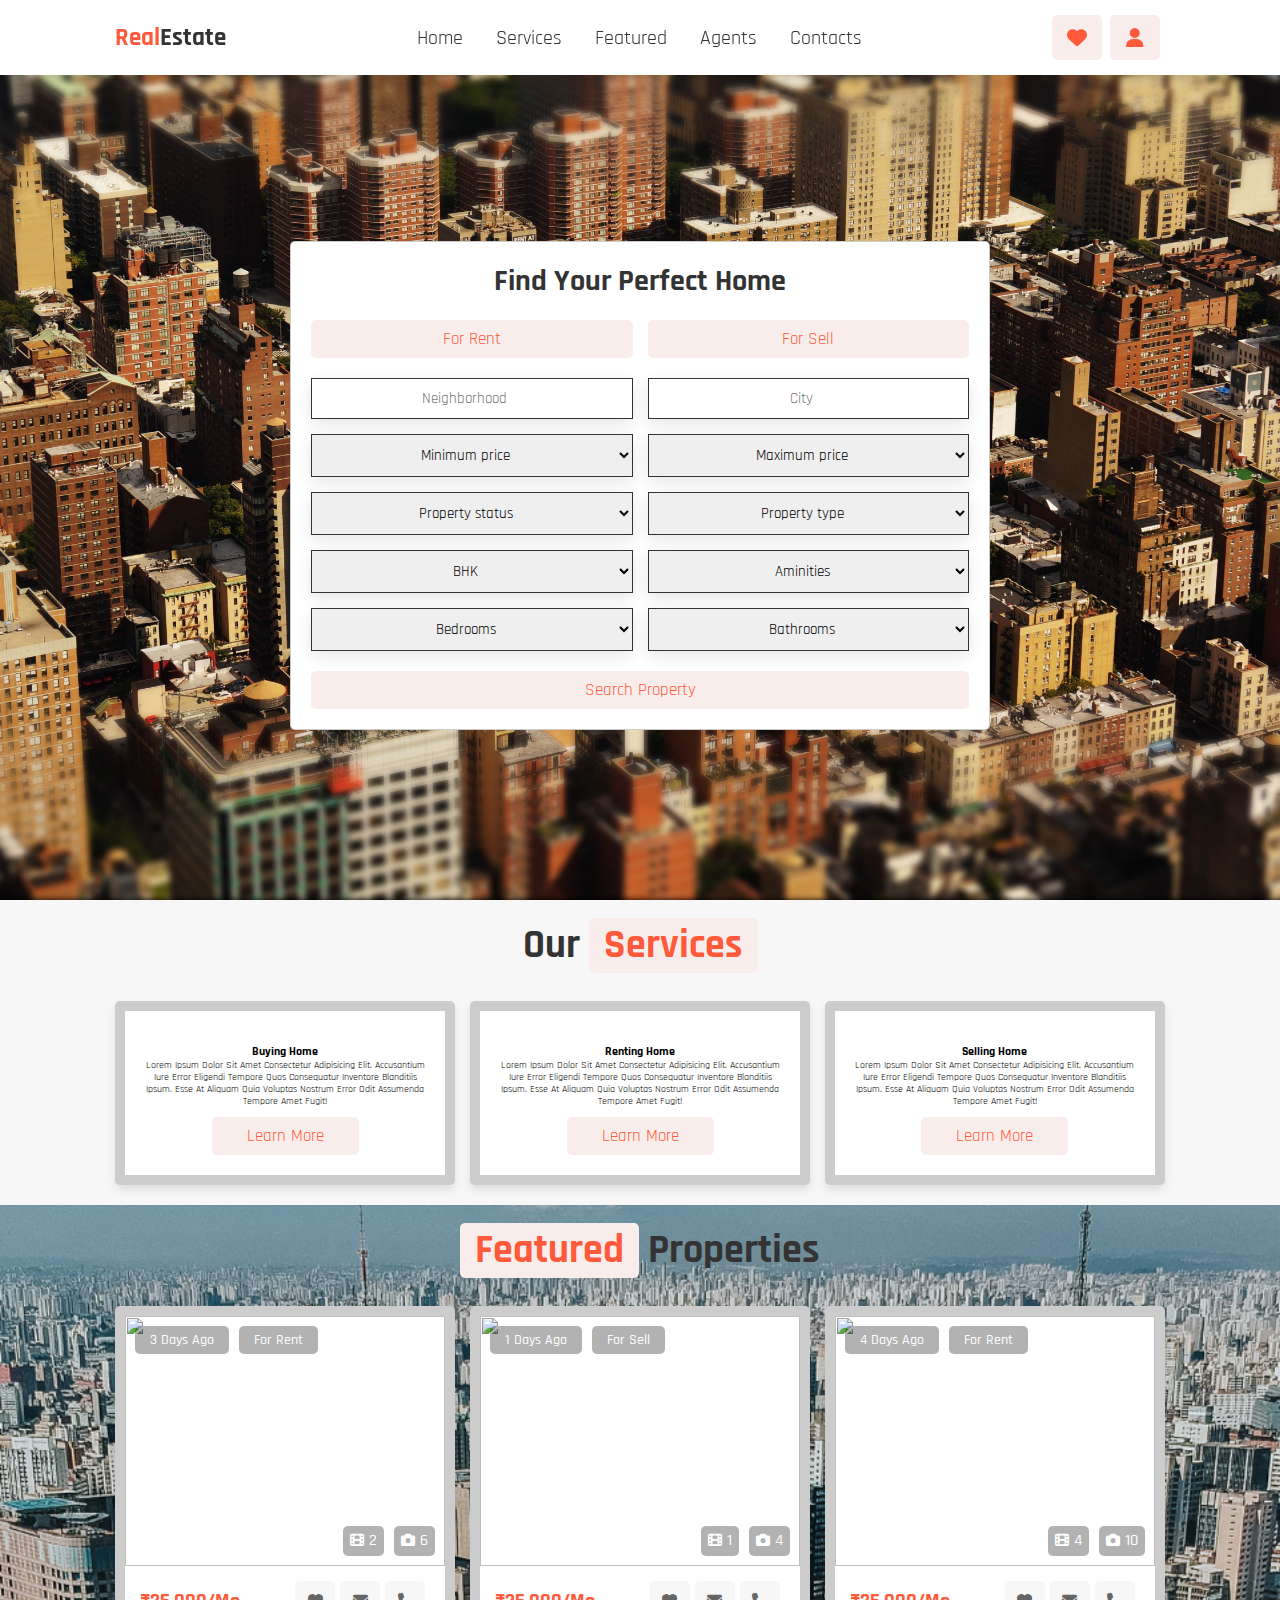
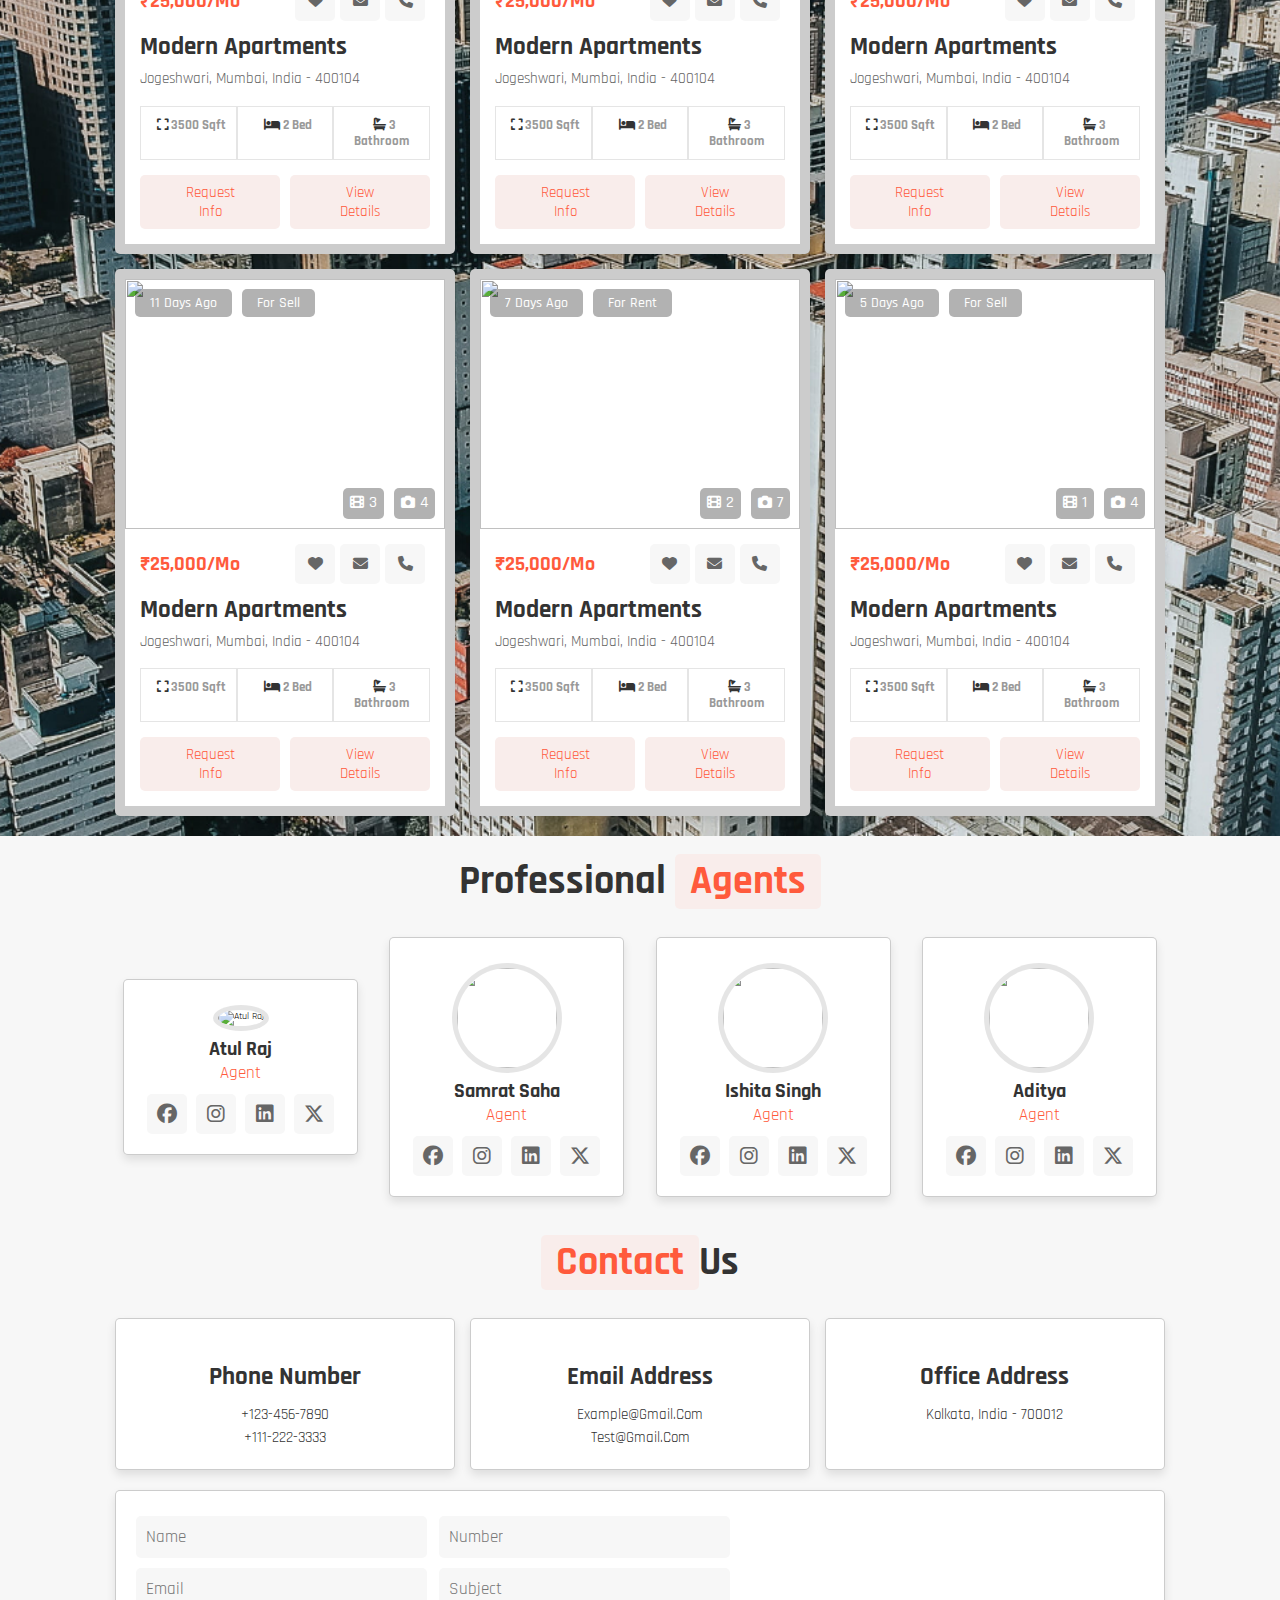
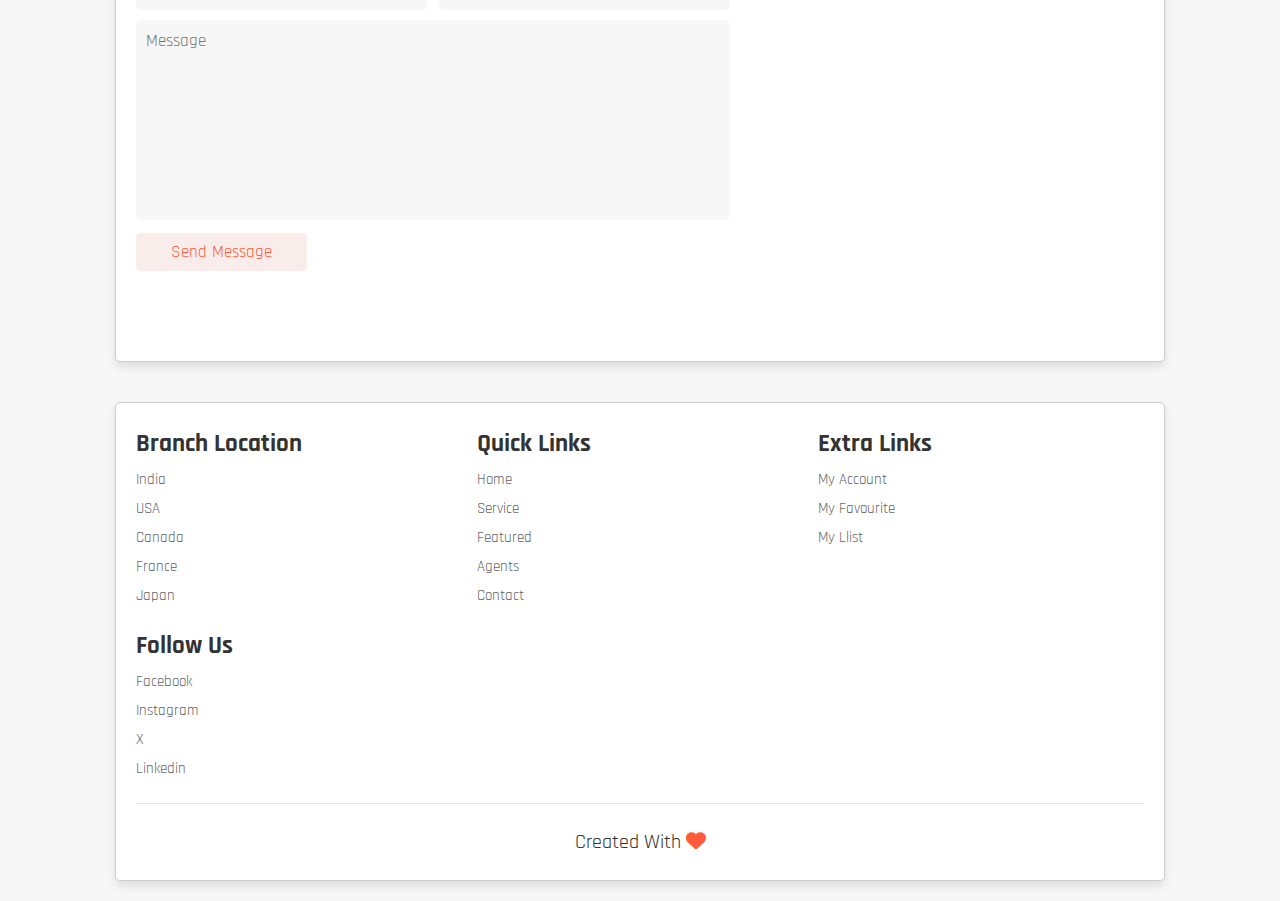
==== commit d121fc4b: "Update" ====
--- a/index.html
+++ b/index.html
@@ -53,10 +53,10 @@
         </div>
 
         <div class="inputBox">
-            <input type="search" name="" placeholder="neighborhood" id="">
-            <input type="search" name="" placeholder="city" id="">
-            <select name="" id="">
-                <option value="" disabled hidden selected>minimum price</option>
+            <input type="search" name="" placeholder="Neighborhood" id="">
+            <input type="search" name="" placeholder="City" id="">
+            <select name="" id="">
+                <option value="" disabled hidden selected>Minimum price</option>
                 <option value="$5000">$5000</option> 
                 <option value="$10000">$10000</option> 
                 <option value="$15000">$15000</option> 
@@ -64,7 +64,7 @@
                 <option value="$25000">$25000</option> 
             </select>
             <select name="" id="">
-                <option value="" disabled hidden selected>maximum price</option>
+                <option value="" disabled hidden selected>Maximum price</option>
                 <option value="$30000">$30000</option> 
                 <option value="$35000">$35000</option> 
                 <option value="$40000">$40000</option> 
@@ -72,7 +72,7 @@
                 <option value="$50000">$50000</option> 
             </select>
             <select name="" id="">
-                <option value="" disabled hidden selected>property status</option>
+                <option value="" disabled hidden selected>Property status</option>
                 <option value="ready to move">ready to move</option> 
                 <option value="under construction">under construction</option> 
                 <option value="furnished">furnished</option> 
@@ -80,7 +80,7 @@
                 <option value="unfurnished">unfurnished</option> 
             </select>
             <select name="" id="">
-                <option value="" disabled hidden selected>property type</option>
+                <option value="" disabled hidden selected>Property type</option>
                 <option value="flat">flat</option> 
                 <option value="house">house</option> 
                 <option value="shop">shop</option> 
@@ -96,7 +96,7 @@
                 <option value="5 BHK">5 BHK</option> 
             </select>
             <select name="" id="">
-                <option value="" disabled hidden selected>aminities</option>
+                <option value="" disabled hidden selected>Aminities</option>
                 <option value="parking sapce">parking sapce</option> 
                 <option value="swimming pool">swimming pool</option> 
                 <option value="playground">playground</option> 
@@ -104,7 +104,7 @@
                 <option value="all">all</option> 
             </select>
             <select name="" id="">
-                <option value="" disabled hidden selected>bedrooms</option>
+                <option value="" disabled hidden selected>Bedrooms</option>
                 <option value="1 bedroom">1 bedroom</option> 
                 <option value="2 bedroom">2 bedroom</option> 
                 <option value="3 bedroom">3 bedroom</option> 
@@ -112,7 +112,7 @@
                 <option value="5 bedroom">5 bedroom</option> 
             </select>
             <select name="" id="">
-                <option value="" disabled hidden selected>bathrooms</option>
+                <option value="" disabled hidden selected>Bathrooms</option>
                 <option value="1 bathroom">1 bathroom</option>
                 <option value="2 bathroom">2 bathroom</option>
                 <option value="3 bathroom">3 bathroom</option>
@@ -163,6 +163,8 @@
 <!-- featured section starts -->
 
 <section class="featured" id="featured">
+
+    <div class="bg"></div>
 
     <h1 class="heading"> <span>featured</span> properties </h1>
 
@@ -488,7 +490,7 @@
 
 <section class="contact" id="contact">
 
-    <h1 class="heading"><span>contact</span>us</h1>
+    <h1 class="heading"><span>Contact</span>Us</h1>
 
     <div class="icons-container">
 
@@ -516,11 +518,11 @@
     <div class="row">
 
         <form action="">
-            <div class="inutBox">
+            <div class="inputBox">
                 <input type="text" placeholder="name">
                 <input type="number" placeholder="number">
             </div>
-            <div class="inutBox">
+            <div class="inputBox">
                 <input type="email" placeholder="email">
                 <input type="text" placeholder="subject">
             </div>
@@ -536,7 +538,52 @@
 
 <!-- footer section starts -->
 
-
+<section class="footer">
+
+    <div class="footer-container">
+
+        <div class="box-container">
+            
+            <div class="box">
+                <h3>branch location</h3>
+                <a href="#">india</a>      
+                <a href="#">USA</a>      
+                <a href="#">canada</a>      
+                <a href="#">france</a>      
+                <a href="#">japan</a>      
+            </div>
+
+            <div class="box">
+                <h3>quick links</h3>
+                <a href="#">home</a>      
+                <a href="#">service</a>      
+                <a href="#">featured</a>      
+                <a href="#">agents</a>           
+                <a href="#">contact</a>           
+            </div>
+
+            <div class="box">
+                <h3>extra links</h3>
+                <a href="#">my account</a>      
+                <a href="#">my favourite</a>      
+                <a href="#">my llist</a>                
+            </div>
+
+            <div class="box">
+                <h3>follow us</h3>
+                <a href="#">facebook</a>              
+                <a href="#">instagram</a>              
+                <a href="#">X</a>              
+                <a href="#">linkedin</a>         
+            </div>
+
+        </div>
+
+        <div class="credit">created with <span class="fas fa-heart"></span></div>
+
+    </div>
+
+</section>
 
 <!-- footer section ends -->
 
--- a/css/style.css
+++ b/css/style.css
@@ -59,6 +59,7 @@
     color: #333;
     font-size: 4rem;
     padding-bottom: 3rem;
+    position: relative;
 }
 
 .heading span{
@@ -130,7 +131,7 @@
     background:url(../images/bgn.jpg) no-repeat;
     background-size: cover;
     background-position: center;
-    background-attachment: fixed;
+    /* background-attachment: fixed; */
     display: flex;
     align-items: center;
     justify-content: center;
@@ -177,6 +178,7 @@
     font-size: 1.5rem;
     padding: 1rem;
     text-transform: none;
+    text-align: center;
 }
 
 .home form .btn{
@@ -207,11 +209,55 @@
     line-height: 2;
 }
 
+.featured{
+    min-height: 100vh;
+    position: relative;
+}
+
+.bg{
+    position: absolute;
+    top: 0; left: 0;
+    width: 100%;
+    height: 100%;
+    background-image: url('../images/bg2.jpg');
+    background-size: cover;
+    background-position:center;
+    transition: 2s;
+    transition-delay: 1s;
+
+    animation: fadeAnimation 30s infinite ;
+    /* animation-timing-function:ease-in-out;
+    animation-fill-mode: forwards;
+    animation-play-state: running;
+    animation-direction: alternate-reverse;
+    animation-iteration-count: infinite;
+    animation-duration: 10s; */
+}
+
+@keyframes fadeAnimation {
+        0% {
+            background-image: url('../images/bg4.jpg');
+        }
+
+        25% {
+            background-image: url('https://r4.wallpaperflare.com/wallpaper/262/277/207/vancouver-sunset-city-landscape-wallpaper-8c6cf37ba8562cc517f490814df8246e.jpg');
+        }
+
+        50% {
+          
+            background-image: url('../images/bg3.jpg');
+        }
+
+        100% {
+            background-image: url('../images/bg2.jpg');
+        }
+}
 
 .featured .box-container{
     display: flex;
     flex-wrap: wrap;
     gap: 1.5rem;
+    position: relative;
 }
 
 .featured .box-container .box{
@@ -510,7 +556,7 @@
     color: #333;
     background: #f7f7f7;
     border-radius: .5rem;
-    text-transform: none;
+    text-transform: capitalize;
     width: 49%;
 }
 
@@ -525,19 +571,60 @@
     background-color: var(--light-red);
 }
 
-
-
-
-
-
-
-
-
-
-
-
-
-
+.contact .row form input{
+    display: grid;
+    place-items: center;
+}
+
+.footer .footer-container{
+    background: #fff;
+    border: .1rem solid rgba(0, 0, 0, .2);
+    border-radius: .5rem;
+    box-shadow: 0 .5rem 1rem rgba(0, 0, 0, .1);
+    padding: 2rem;
+}
+
+.footer .footer-container .box-container{
+    display: flex;
+    flex-wrap: wrap;
+    gap: 1.5rem;
+}
+
+.footer .footer-container .box-container .box{
+    flex: 1 1 25rem;
+}
+
+.footer .footer-container .box-container .box h3{
+    font-size: 2.5rem;
+    color: #333;
+    padding: .5rem 0;
+}
+
+.footer .footer-container .box-container .box a{
+    font-size: 1.5rem;
+    color: #666;
+    padding: .5rem 0;
+    display: block;
+}
+
+.footer .footer-container .box-container .box a:hover{
+    color: var(--red);
+    text-decoration: underline;
+}
+
+.footer .footer-container .credit{
+    margin-top: 2rem;
+    padding: .5rem;
+    padding-top: 2.5rem;
+    font-size: 2rem;
+    text-align: center;
+    color: #333;
+    border-top: .1rem solid rgba(0, 0, 0, .1);
+}
+
+.footer .footer-container .credit span{
+    color: var(--red);
+}
 
 
 
